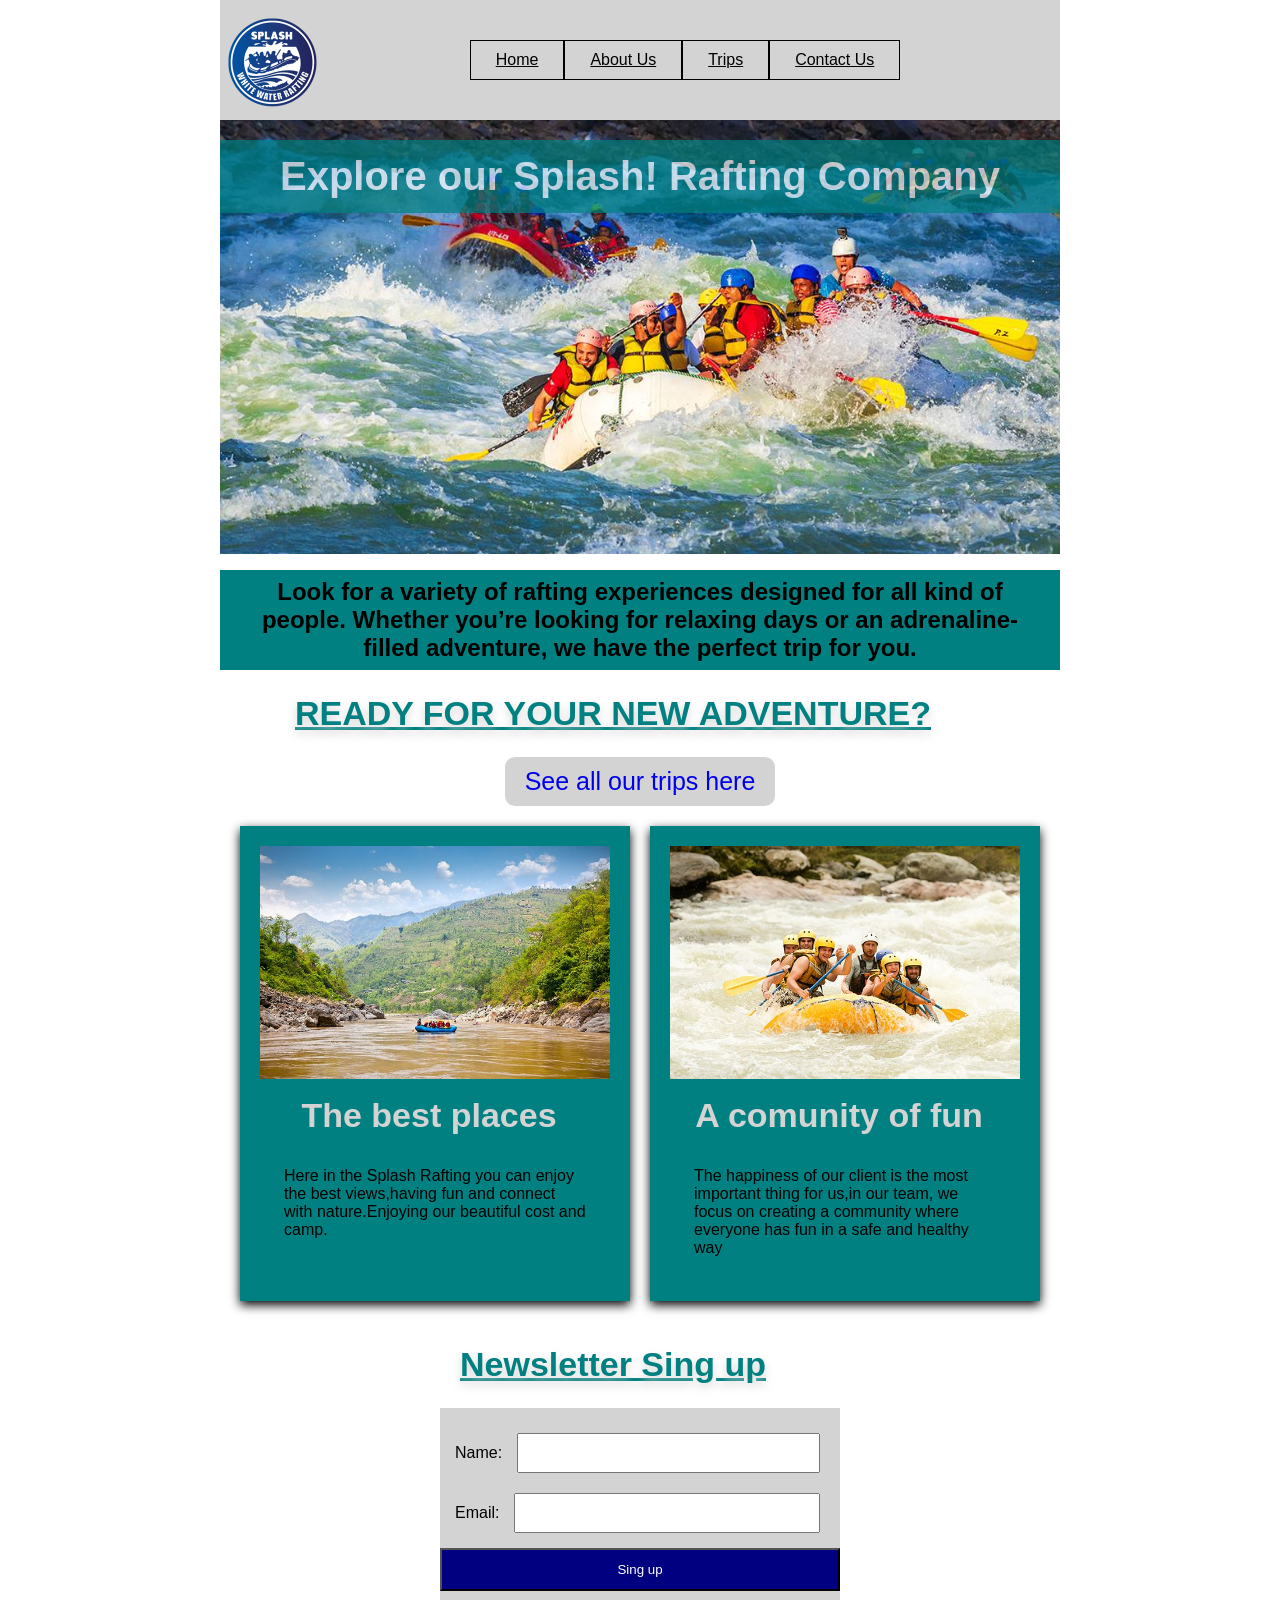
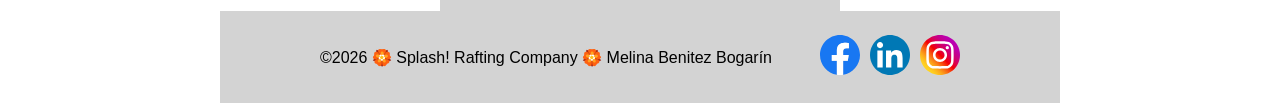
==== wwr/index.html @ fea97149 "final" ====
<!DOCTYPE html>
<html lang="en-US">

<head>
    <meta charset="UTF-8">
    <meta name="viewport" content="width=device-width, initial-scale=1.0">
    <title>Home Page / Splash! White Water Company</title>
    <meta name="description"
      content="The Splash! Rafting Site is a website belongs to a company that organizes trips,its goal is to learn more about them and sell their services.">
    <meta name="author" content="Melina Benitez Bogarín">
    <link rel="stylesheet" href="styles/rafting.css">
</head>

<body>
    <header class="horizontal-layout"> <img src="images/logo.png"
          alt="Logo Splash Whitewater Rafting">
        <nav>
            <ul class="navigation">
                <li><a href="index.html">Home</a></li>
                <li><a href="about.html">About Us</a></li>
                <li><a href="trips.html">Trips</a></li>
                <li><a href="contact.html">Contact Us</a></li>
            </ul>
        </nav>
    </header>
    <main>
        <section class="hero">
            <img src="images/background.jpg" alt="Boat on the river, view from above">
            <h1>Explore our Splash! Rafting Company</h1>
            <div class="explanation">
                <p>Look for a variety of rafting experiences designed for all kind of people.
                    Whether
                    you’re looking for
                    relaxing days or an adrenaline-filled adventure, we have the perfect trip for
                    you.
                </p>
            </div>
        </section>
        <section>
            <h2>READY FOR YOUR NEW ADVENTURE?</h2>
            <div class="trips">
                <a href="trips.html">See all our trips here</a>
            </div>
        </section>
        <section class="riversandpeople">
            <div class="rivers">
                <img src="images/mountainsandlake.jpg" alt="Mountain and lake">
                <h2 class="title">The best places</h2>
                <p>Here in the Splash Rafting you can enjoy the best views,having fun and connect
                    with nature.Enjoying our beautiful cost and camp. </p>
            </div>

            <div class="people">
                <img src="images/groupofraftingpeople.jpg" alt="Group of rafting people">
                <h2 class="title">A comunity of fun</h2>
                <p>The happiness of our client is the most important thing for us,in our team, we
                    focus on creating a community where everyone has fun in a safe and healthy way
                </p>
            </div>
        </section>

        <section class="newsletter">
            <h2>Newsletter Sing up</h2>
        </section>
        <form>
            <div class="form-item-column1">
                <label for="fullname">Name:</label>
                <input type="text" id="fullname" name="fullname" required>
            </div>
            <div class="form-item-column1">
                <label for="email">Email:</label>
                <input type="email" id="email" name="email" required>
            </div>
            <button type="submit">Sing up</button>
    </main>
    <footer class="flex-container">
        <div class="flex-item1">
            <p>©2026 🏵️ Splash! Rafting Company 🏵️ Melina Benitez Bogarín </p>
        </div>
        <nav class="socialmedia"> <a href="https://facebook.com"> <img src="images/facebook.svg"
                  alt="Facebool Icon"> </a> <a href="https://linkedin.com"> <img
                  src="images/linkedin.svg" alt="Linkedin Icon"> </a> <a
              href="https://instagram.com"> <img src="images/instagram.svg" alt="Instagram Icon">
            </a>
        </nav>
    </footer>
</body>

</html>
---- wwr/styles/rafting.css ----
:root {
    --primary-color: white;
    --secondary-color: lightgray;
    --accent1-color: teal;
    --accent2-color: black;
    --heading-front: "White Water Rafting", serif;
    --body-front: 'Roboto',
        Arial,
        sans-serif;
}

* {
    margin: 0;
    padding: 0;
    box-sizing: border-box;
}

body {
    font-family: var(--body-front);
    color: var(--accent2-color);

}

.horizontal-layout {
    display: grid;
    grid-template-columns: auto 1fr;
    align-items: center;
    background-color: var(--secondary-color);
    padding: 10px;
    width: 840px;
}

.horizontal-layout nav {
    display: flex;
    justify-content: center;
    align-items: center;
}

.navigation {
    display: flex;
    align-items: center;
    list-style: none;
    margin: 0;
    padding: 0;
}

.navigation li {
    border: 1px solid var(--accent2-color);
}

.navigation a {
    display: block;
    padding: 10px 25px;
    color: var(--accent2-color);
    background-color: var(--secondary-color);
}

header img {
    width: 100px;
    height: auto;
    margin-left: -10px;
}

header,
main,
footer {
    width: 840px;
    margin: auto;
}

nav,
p,
article {
    margin: 16px;
    padding: 8px;
}

h2 {
    margin: 16px 0;
    margin-left: -27px;
    padding: 8px;
    width: 840px;
    text-align: center;
    color: var(--accent1-color);
    font-size: 34px;
    text-shadow: 0px 4px 10px var(--secondary-color);
    text-decoration: underline;
}

footer img {
    width: 40px;
    height: inherit;
}

.hero {
    margin: auto;
    position: relative;
}

.hero img {
    position: relative;
    display: block;
    width: 100%;
    height: auto;
}

h1 {
    position: absolute;
    font-size: 40px;
    top: 20px;
    width: 840px;
    padding: 14px;
    text-align: center;
    opacity: 0.7;
    background-color: var(--accent1-color);
    color: var(--primary-color);
}

.hero article {
    position: absolute;
    top: 305px;
    width: 100%;
    padding: 5px;
    padding-bottom: 0px;
    opacity: 0.75;
    background-color: var(--secondary-color);
    color: var(--accent2-color);
    text-align: left;
    left: -16px;
}

.hero article img {
    float: right;
    width: 123px;
}

.history {
    padding: 20px;
}

.inside {
    display: grid;
    grid-template-columns: 1fr 1.5fr 1fr;
    gap: 30px;
}

.figures {
    display: grid;
    grid-template-columns: 1fr 1fr 1fr 1fr 1fr;
    gap: 10px;
    text-align: center;
}

.figures img {
    width: 100%;
    height: auto;
}

.flex-container {
    background-color: var(--secondary-color);
    color: var(--accent2-color);
    display: flex;
    flex-direction: row;
    justify-content: center;
}

.socialmedia {
    display: flex;
    text-decoration: none;
    gap: 10px;

}

.contact {
    display: flex;
    flex-direction: column;
    text-align: center;
    padding: 5px;
}

.contact p {
    margin: 0px 0;
}

.information {
    display: flex;
    flex-direction: row;
    gap: 25px;
}

form {
    display: flex;
    flex-direction: column;
    align-items: center;
    width: 400px;
    margin: 0 auto;
    padding: 15px;
    background-color: var(--secondary-color);
    color: var(--accent2-color);
}

.form-item-column1,
.form-item-column2 {
    display: flex;
    align-items: center;
    gap: 10px;
}

textarea,
.form-item-column1,
.form-item-column2,
.form-item-column3,
button {
    width: 100%;
    margin: 5px;
}

input:not([type="radio"]):not([type="checkbox"]) {
    width: 330px;
    height: 40px;
    margin: 5px;
}

.options label {
    display: flex;
    align-items: center;
    gap: 5px;
}

button {
    display: block;
    background-color: navy;
    color: var(--primary-color);
    width: 400px;
    padding: 0.75rem;
}

button:hover {
    background-color: var(--accent1-color);
}

footer {
    display: flex;
    align-items: center;
}

.map iframe {
    border: 0;
}

.grid-items {
    display: grid;
    grid-template-columns: 1fr 1fr;
    gap: 20px;
    padding: 2rem;
}

.grid-items img {
    width: 100%;
}

.trips {
    display: flex;
    justify-content: center;
    align-items: center;
}

.trips a {
    padding: 10px 20px;
    font-size: 25px;
    text-decoration: none;
    background-color: var(--secondary-color);
    border-radius: 10px;
}

.riversandpeople {
    display: grid;
    grid-template-columns: 1fr 1fr;
    gap: 20px;
    padding: 20px;
    width: 100%;
}

.rivers img,
.people img {
    width: 100%;
    height: auto;
}

.title {
    width: 328px;
    background-color: transparent;
    color: var(--secondary-color);
    margin: 5px;
    text-shadow: none;
    text-decoration: none;
}

.rivers {
    padding: 20px 20px;
    background-color: var(--accent1-color);
    box-shadow: 0px 4px 10px var(--accent2-color);
}

.people {
    padding: 20px 20px;
    background-color: var(--accent1-color);
    box-shadow: 0px 4px 10px var(--accent2-color)
}

.contactus a {
    display: flex;
    justify-content: center;
    align-items: center;
    padding: 10px 20px;
    font-size: 25px;
    text-decoration: none;
    background-color: var(--secondary-color);
    border-radius: 10px;
}

.contactus p {
    font-size: x-large;
    font-weight: bold;
    text-align: center;
    color: var(--accent1-color);
}

.trippictures {
    display: grid;
    grid-template-columns: 1fr 1fr 1fr;
    gap: 20px;
    padding: 20px;
}

.trippictures img {
    width: 100%;
}

.treesandlake p {
    position: absolute;
    top: 350px;
    width: 220px;
    padding: 5px;
    padding-bottom: 0px;
    opacity: 0.85;
    background-color: var(--accent1-color);
    color: var(--primary-color);
}

.treesandlake h2 {
    position: absolute;
    width: 220px;
    top: 680px;
    padding: 5px;
    padding-bottom: 0px;
    opacity: 0.85;
    background-color: var(--secondary-color);
    color: var(--accent1-color);
    text-decoration: none;
    text-shadow: none;
    font-size: 20px;
    right: 62%;
}

.handsup p {
    position: absolute;
    top: 350px;
    width: 220px;
    padding: 5px;
    padding-bottom: 0px;
    opacity: 0.85;
    background-color: var(--accent1-color);
    color: var(--primary-color);
}

.handsup h2 {
    position: absolute;
    width: 220px;
    top: 680px;
    padding: 5px;
    padding-bottom: 0px;
    opacity: 0.85;
    background-color: var(--secondary-color);
    color: var(--accent1-color);
    text-decoration: none;
    text-shadow: none;
    font-size: 20px;
    right: 42%;
}

.boattrip p {
    position: absolute;
    top: 350px;
    width: 220px;
    padding: 5px;
    padding-bottom: 0px;
    opacity: 0.85;
    background-color: var(--accent1-color);
    color: var(--primary-color);
}

.boattrip h2 {
    position: absolute;
    width: 220px;
    top: 680px;
    padding: 5px;
    padding-bottom: 0px;
    opacity: 0.85;
    background-color: var(--secondary-color);
    color: var(--accent1-color);
    text-decoration: none;
    text-shadow: none;
    font-size: 20px;
    right: 21.5%;
}

.trip1 {
    width: 100%;
}

table {
    border-collapse: collapse;
    border: 2px solid var(--accent2-color);
    letter-spacing: 1px;
    margin-bottom: 40px
}

th,
td {
    border: 1px solid var(--accent2-color);
    padding: 8px 12px;
    text-align: center;
}

thead tr,
tfoot tr {
    background-color: var(--accent1-color);
    color: var(--primary-color);
    font-weight: 700;
}

.explanation {
    font-size: x-large;
    font-weight: bold;
    text-align: center;
    color: var(--accent2-color);
    background-color: var(--accent1-color);
}
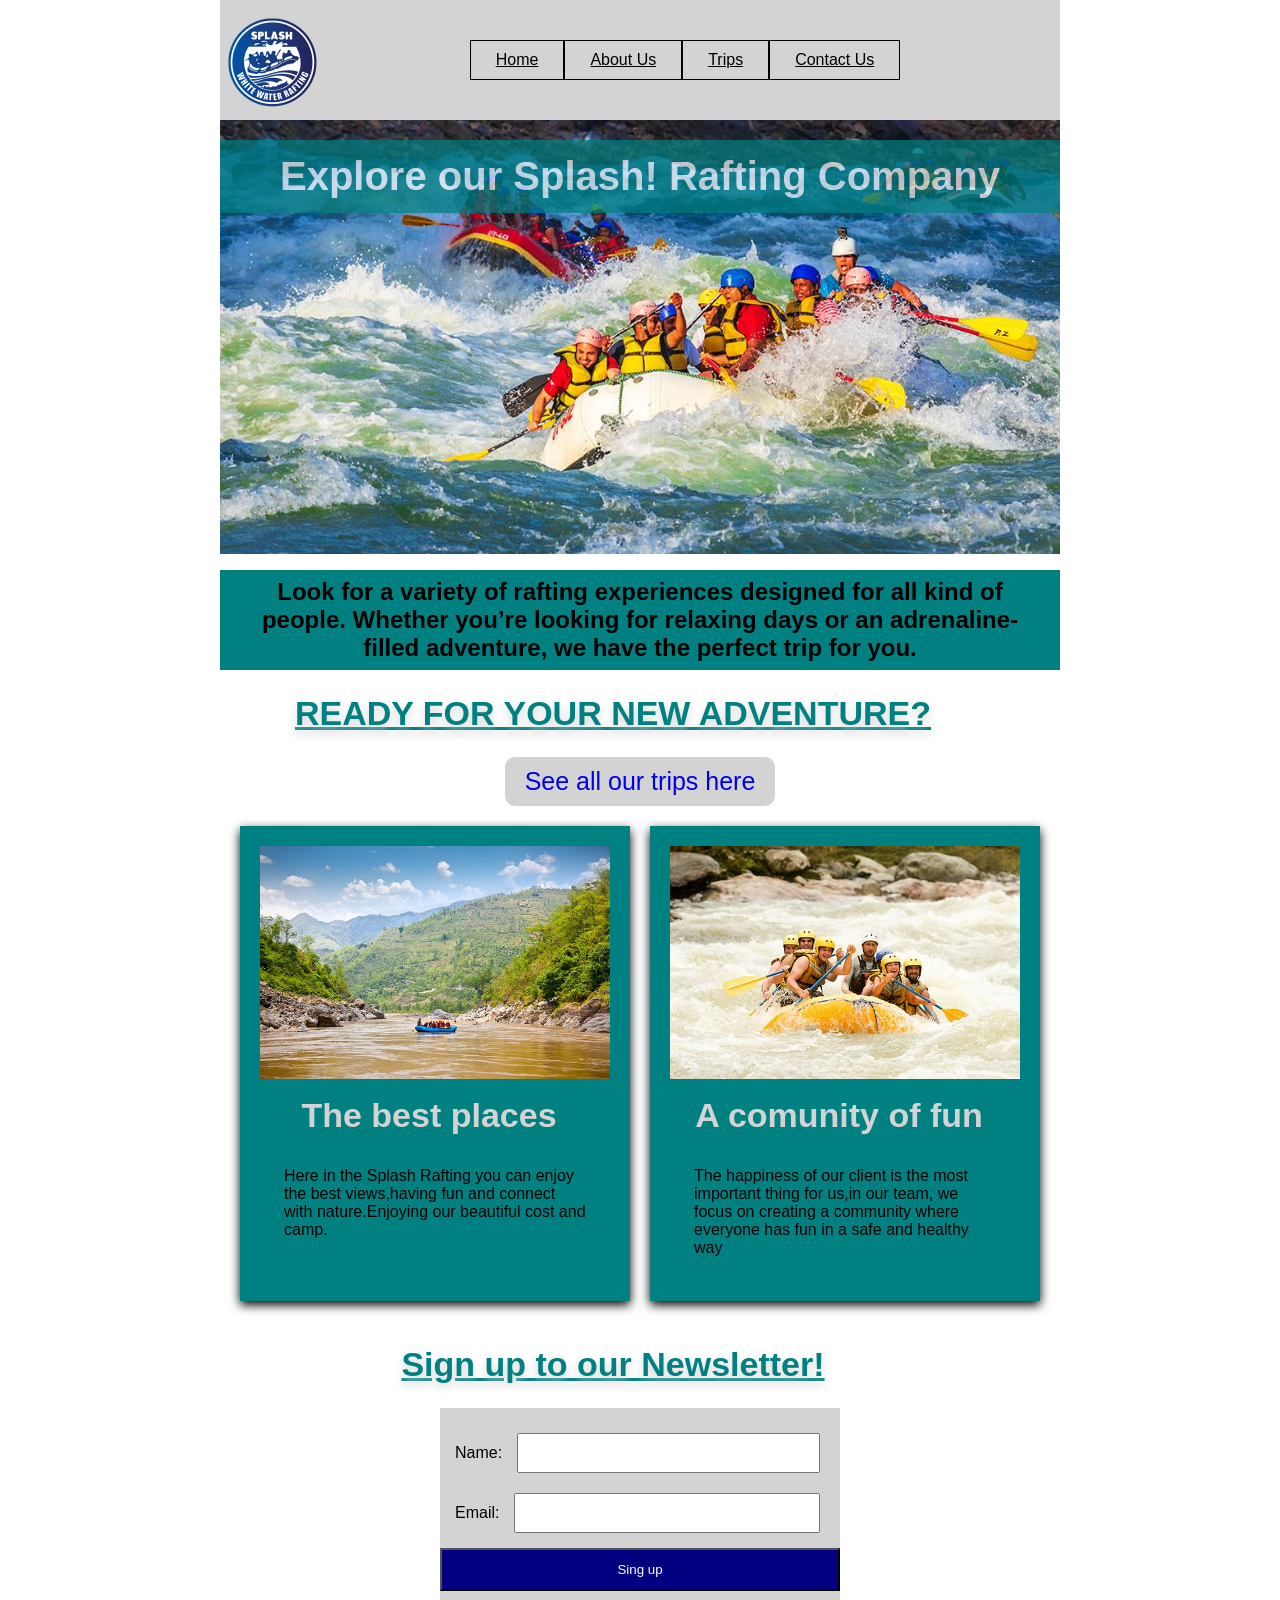
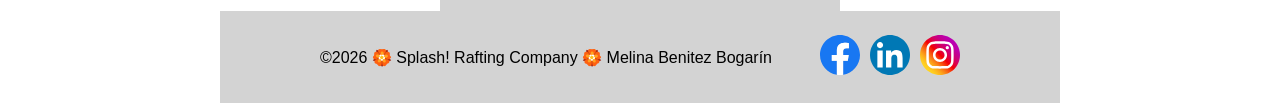
==== commit 4b3e9f9f: "title" ====
--- a/wwr/index.html
+++ b/wwr/index.html
@@ -60,7 +60,7 @@
         </section>
 
         <section class="newsletter">
-            <h2>Newsletter Sing up</h2>
+            <h2>Sign up to our Newsletter!</h2>
         </section>
         <form>
             <div class="form-item-column1">
